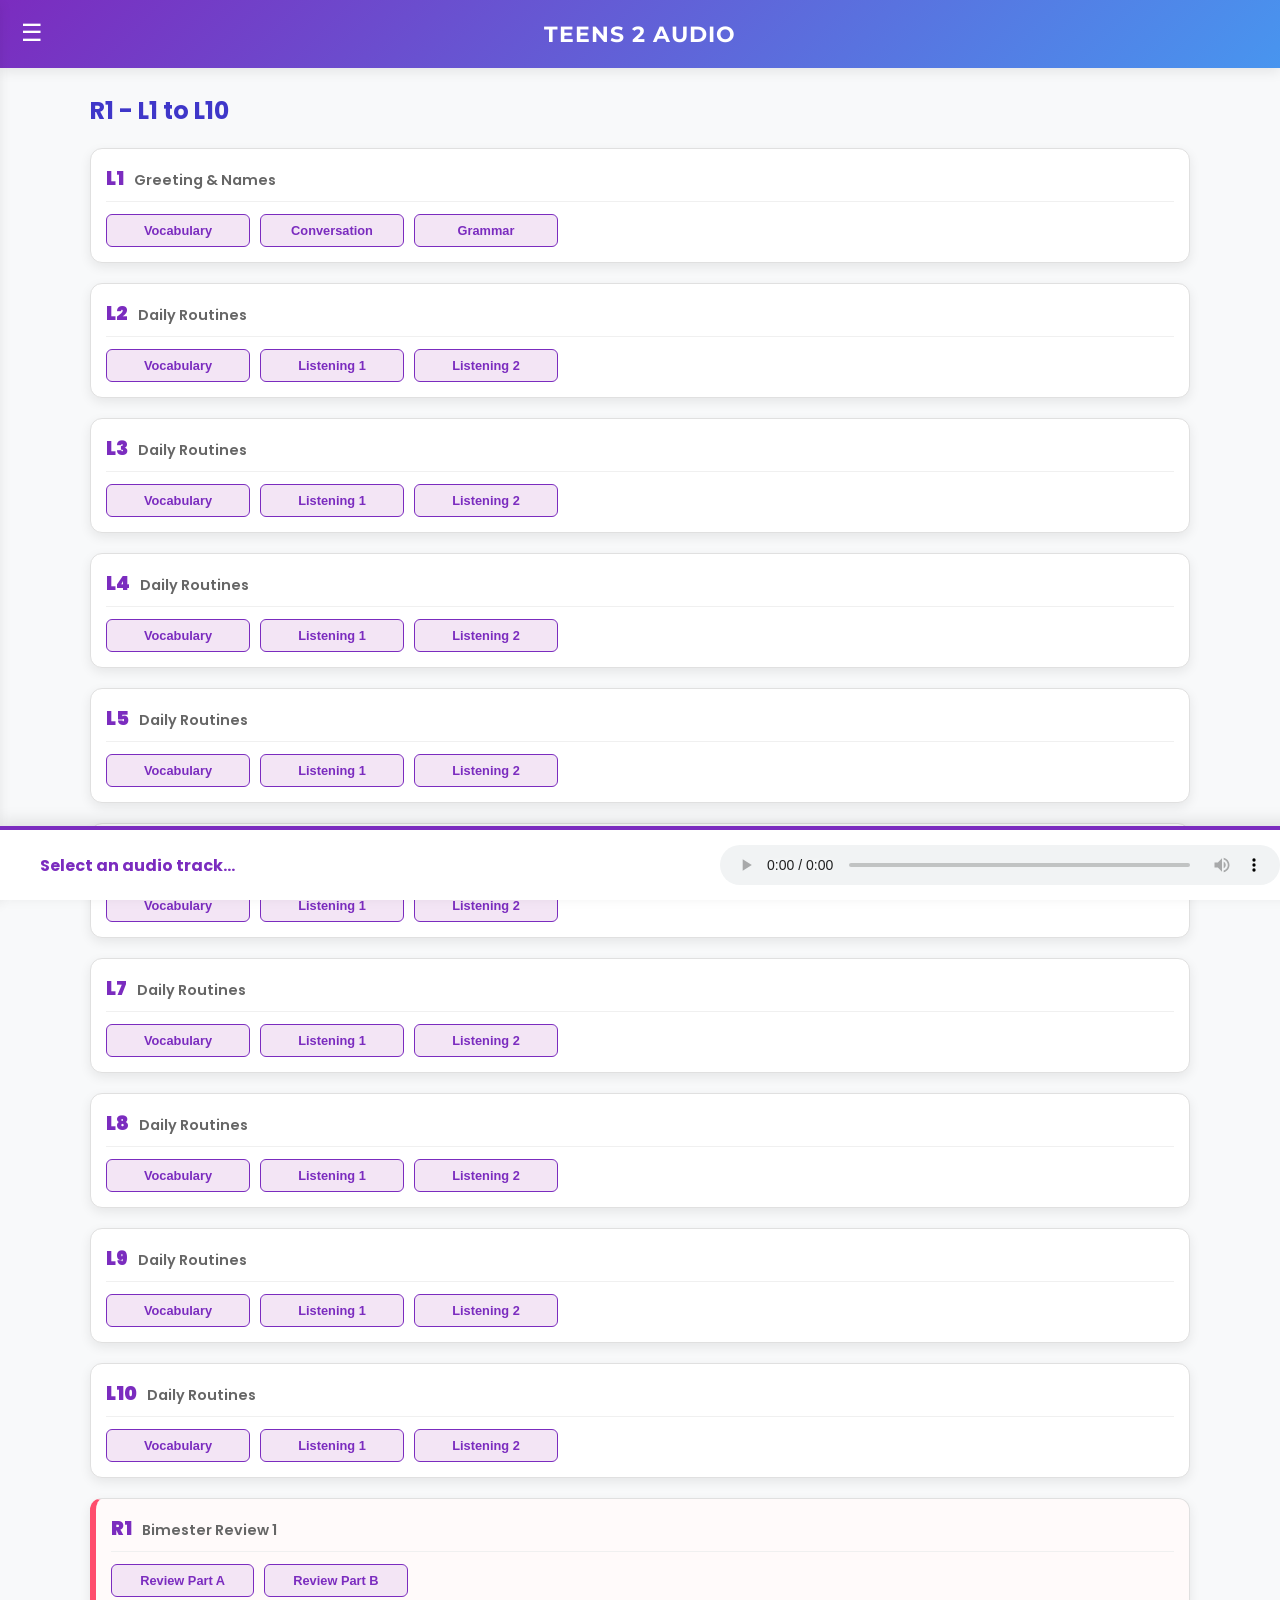
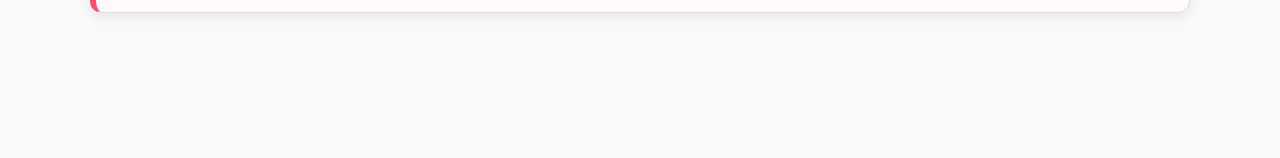
==== index.html @ f4401146 "teens2" ====
<!DOCTYPE html>
<html lang="en">
<head>
    <meta charset="UTF-8">
    <meta name="viewport" content="width=device-width, initial-scale=1.0">
    <title>TEENS 2 AUDIO</title>
    <link href="https://fonts.googleapis.com/css2?family=Montserrat:wght@700&family=Poppins:wght@400;600;900&display=swap" rel="stylesheet">
    <link rel="stylesheet" href="style-audio.css">
</head>
<body>

    <header>
        <button id="menu-toggle">☰</button>
        <h1>TEENS 2 AUDIO</h1>
    </header>

    <nav id="sidebar">
        <div class="sidebar-header">TEENS 2 - UNITS</div>
        <ul class="sidebar-list" id="group-list"></ul>
    </nav>

    <main class="content-container">
        <h2 id="current-group-label" style="margin-bottom: 20px; color: var(--deep-blue);"></h2>
        <div id="lesson-container">
            <!-- Cards will be injected here -->
        </div>
    </main>

    <div id="player-bar">
        <div id="current-track-title">Select an audio track...</div>
        <audio id="main-audio-player" controls>
            <source src="" type="audio/mpeg">
        </audio>
    </div>

    <script src="audio-data.js"></script>
    <script>
        const audioPlayer = document.getElementById('main-audio-player');
        const trackTitle = document.getElementById('current-track-title');

        function init() {
            renderSidebar();
            loadGroup("R1");
            setupMenu();
        }

        function renderSidebar() {
            const list = document.getElementById('group-list');
            list.innerHTML = Object.keys(AUDIO_DATABASE).map(key => `
                <li onclick="loadGroup('${key}')">${AUDIO_DATABASE[key].label}</li>
            `).join('');
        }

        function loadGroup(groupId) {
            const groupData = AUDIO_DATABASE[groupId];
            document.getElementById('current-group-label').innerText = groupData.label;
            const container = document.getElementById('lesson-container');
            
            container.innerHTML = groupData.lessons.map(lesson => `
                <div class="lesson-card ${lesson.isReview ? 'review-card' : ''}">
                    <div class="card-header">
                        <span class="lesson-id">${lesson.id}</span>
                        <span class="lesson-title">${lesson.title}</span>
                    </div>
                    <div class="button-grid">
                        ${lesson.tracks.map(track => `
                            <button class="track-btn" 
                                onclick="playAudio('${track.file}', '${lesson.id} - ${track.label}', this)">
                                ${track.label}
                            </button>
                        `).join('')}
                    </div>
                </div>
            `).join('');

            document.getElementById('sidebar').classList.remove('active');
            window.scrollTo(0,0);
        }

        window.playAudio = function(file, fullTitle, btnElement) {
            // UI Update
            document.querySelectorAll('.track-btn').forEach(b => b.classList.remove('active'));
            btnElement.classList.add('active');

            // Audio Update
            trackTitle.innerText = fullTitle;
            audioPlayer.src = `audio/${file}`;
            audioPlayer.play();
        };

        function setupMenu() {
            document.getElementById('menu-toggle').onclick = (e) => {
                e.stopPropagation();
                document.getElementById('sidebar').classList.toggle('active');
            };
            document.addEventListener('click', () => {
                document.getElementById('sidebar').classList.remove('active');
            });
            document.getElementById('sidebar').onclick = (e) => e.stopPropagation();
        }

        init();
    </script>
</body>
</html>
---- style-audio.css ----
:root {
    --primary-purple: #7b2cbf; /* Richer Purple */
    --light-purple: #f3e5f5;
    --accent-blue: #4895ef;
    --deep-blue: #3f37c9;
    --bg-gray: #f8f9fa;
    --text-dark: #2c3e50;
    --white: #ffffff;
    --shadow: 0 4px 12px rgba(0,0,0,0.08);
}

body {
    font-family: 'Poppins', sans-serif;
    background-color: var(--bg-gray);
    margin: 0; padding: 0;
    color: var(--text-dark);
    padding-bottom: 120px;
}

header {
    background: linear-gradient(135deg, var(--primary-purple), var(--accent-blue));
    color: white; padding: 20px; text-align: center;
    font-family: 'Montserrat', sans-serif; box-shadow: var(--shadow);
}

header h1 { margin: 0; font-size: 1.4rem; letter-spacing: 1px; }

.content-container {
    max-width: 1100px; margin: 25px auto; padding: 0 15px;
}

/* The Lesson Card */
.lesson-card {
    background: var(--white);
    border-radius: 12px;
    padding: 15px;
    margin-bottom: 20px;
    border: 1px solid #e0e0e0;
    box-shadow: var(--shadow);
    display: flex;
    flex-direction: column;
}

.lesson-card.review-card {
    border-left: 6px solid #ff4d6d;
    background: #fffafa;
}

.card-header {
    display: flex;
    align-items: baseline;
    gap: 10px;
    margin-bottom: 12px;
    border-bottom: 1px solid #f0f0f0;
    padding-bottom: 8px;
}

.lesson-id { font-weight: 900; font-size: 1.2rem; color: var(--primary-purple); }
.lesson-title { font-size: 0.9rem; font-weight: 600; color: #666; }

/* The Audio Buttons Grid inside each card */
.button-grid {
    display: grid;
    grid-template-columns: repeat(auto-fill, minmax(130px, 1fr));
    gap: 10px;
}

.track-btn {
    background: var(--light-purple);
    border: 1px solid var(--primary-purple);
    color: var(--primary-purple);
    padding: 8px 12px;
    border-radius: 6px;
    font-size: 0.8rem;
    font-weight: 600;
    cursor: pointer;
    transition: 0.2s;
    text-align: center;
}

.track-btn:hover {
    background: var(--primary-purple);
    color: white;
}

.track-btn.active {
    background: var(--accent-blue);
    border-color: var(--deep-blue);
    color: white;
    box-shadow: 0 0 8px rgba(72, 149, 239, 0.5);
}

/* Sidebar & Player remain similar but with updated colors */
#sidebar {
    position: fixed; top: 0; left: -280px; width: 280px; height: 100%;
    background: var(--white); z-index: 2000; transition: 0.3s; box-shadow: var(--shadow);
}
#sidebar.active { left: 0; }
.sidebar-header { background: var(--primary-purple); color: white; padding: 20px; font-weight: bold; }
.sidebar-list li { padding: 15px 20px; border-bottom: 1px dotted #eee; cursor: pointer; }
.sidebar-list li:hover { background: var(--light-purple); }

#player-bar {
    position: fixed; bottom: 0; left: 0; width: 100%;
    background: white; border-top: 4px solid var(--primary-purple);
    padding: 15px; display: flex; flex-direction: column; align-items: center;
    box-shadow: 0 -5px 15px rgba(0,0,0,0.1); z-index: 3000;
}
#current-track-title { font-weight: bold; margin-bottom: 10px; color: var(--primary-purple); }
audio { width: 100%; max-width: 600px; height: 40px; }

#menu-toggle { position: absolute; left: 15px; top: 18px; background: none; border: none; color: white; font-size: 1.5rem; cursor: pointer; }

@media (min-width: 768px) {
    #player-bar { flex-direction: row; justify-content: space-between; padding: 15px 40px; }
    #current-track-title { margin-bottom: 0; }
}
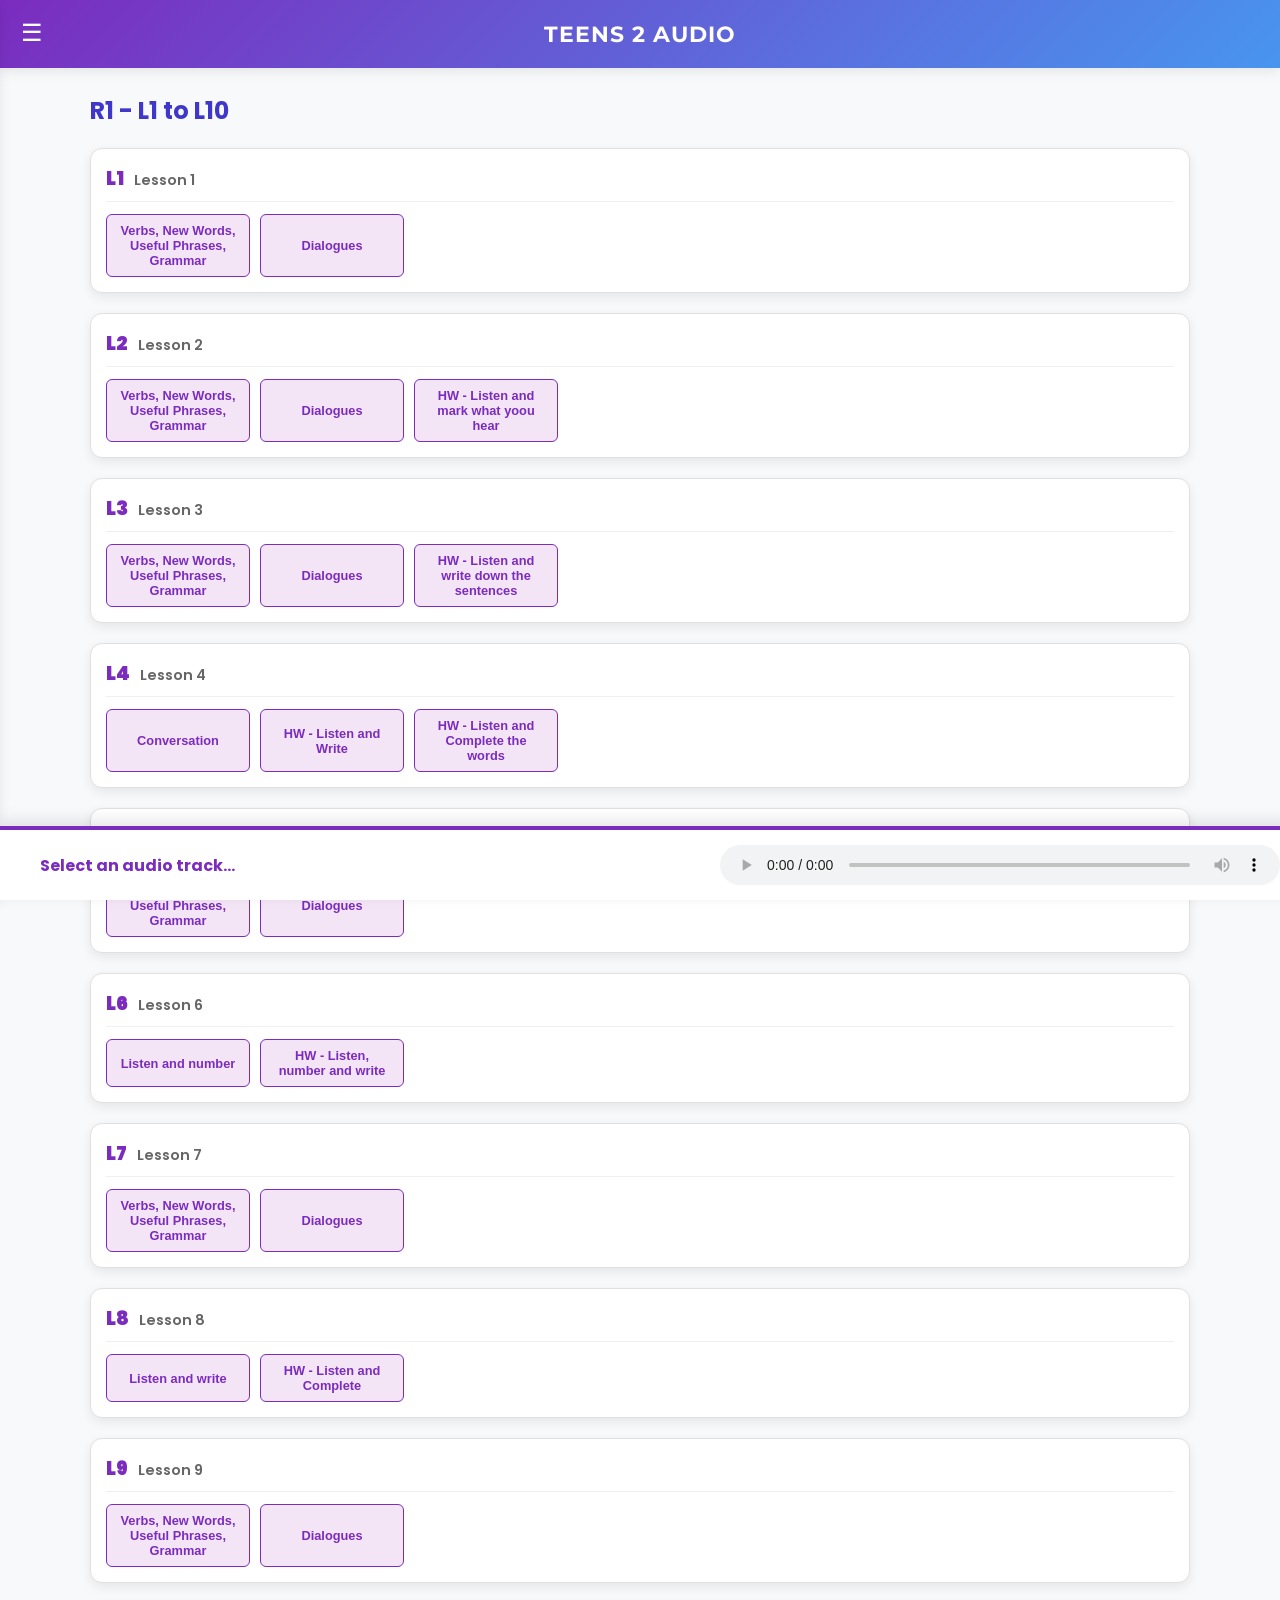
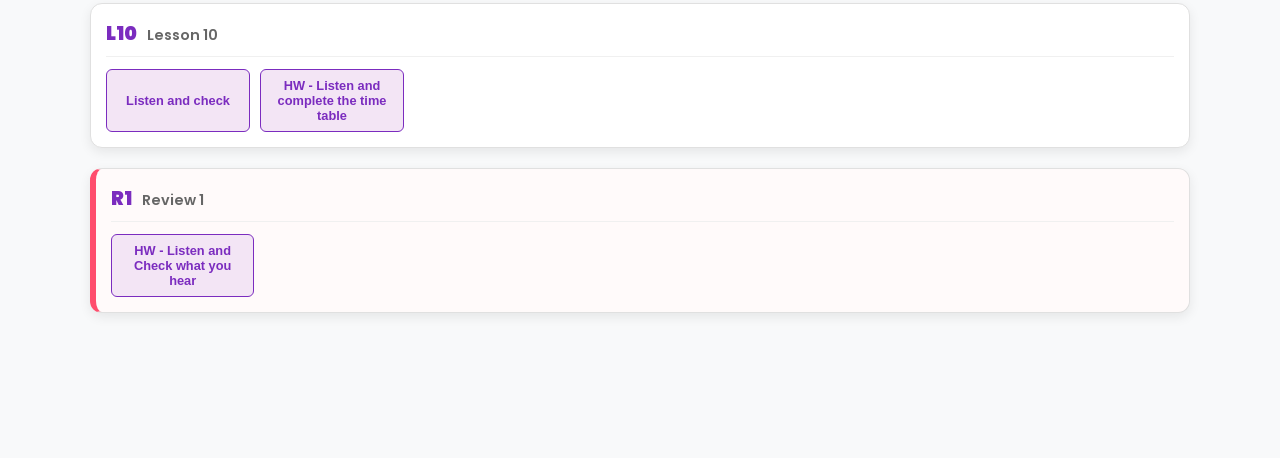
==== commit 5b16c4d4: "Webpage complete" ====
--- a/index.html
+++ b/index.html
@@ -51,31 +51,48 @@
             `).join('');
         }
 
-        function loadGroup(groupId) {
-            const groupData = AUDIO_DATABASE[groupId];
-            document.getElementById('current-group-label').innerText = groupData.label;
-            const container = document.getElementById('lesson-container');
-            
-            container.innerHTML = groupData.lessons.map(lesson => `
-                <div class="lesson-card ${lesson.isReview ? 'review-card' : ''}">
-                    <div class="card-header">
-                        <span class="lesson-id">${lesson.id}</span>
-                        <span class="lesson-title">${lesson.title}</span>
-                    </div>
-                    <div class="button-grid">
-                        ${lesson.tracks.map(track => `
-                            <button class="track-btn" 
-                                onclick="playAudio('${track.file}', '${lesson.id} - ${track.label}', this)">
-                                ${track.label}
-                            </button>
-                        `).join('')}
-                    </div>
-                </div>
-            `).join('');
+function loadGroup(groupId) {
+    const groupData = AUDIO_DATABASE[groupId];
 
-            document.getElementById('sidebar').classList.remove('active');
-            window.scrollTo(0,0);
+    // 1. Check if this specific page requires a password
+    if (groupData.requiresPassword) {
+        const userInput = prompt("This section is password protected. Enter Code:");
+
+        if (userInput !== groupData.password) {
+            // If they click cancel or type it wrong
+            alert("Incorrect Password. Access Denied.");
+            return; // STOP HERE - Do not load the page
         }
+        
+        // If they got it right, the code continues below...
+        alert("Access Granted!");
+    }
+
+    // 2. Loading Logic (Runs if password is correct OR not required)
+    document.getElementById('current-group-label').innerText = groupData.label;
+    const container = document.getElementById('lesson-container');
+    
+    container.innerHTML = groupData.lessons.map(lesson => `
+        <div class="lesson-card ${lesson.isReview ? 'review-card' : ''}">
+            <div class="card-header">
+                <span class="lesson-id">${lesson.id}</span>
+                <span class="lesson-title">${lesson.title}</span>
+            </div>
+            <div class="button-grid">
+                ${lesson.tracks.map(track => `
+                    <button class="track-btn" 
+                        onclick="playAudio('${track.file}', '${lesson.id} - ${track.label}', this)">
+                        ${track.label}
+                    </button>
+                `).join('')}
+            </div>
+        </div>
+    `).join('');
+
+    // Close the menu and scroll to top
+    document.getElementById('sidebar').classList.remove('active');
+    window.scrollTo(0,0);
+}
 
         window.playAudio = function(file, fullTitle, btnElement) {
             // UI Update
@@ -85,7 +102,7 @@
             // Audio Update
             trackTitle.innerText = fullTitle;
             audioPlayer.src = `audio/${file}`;
-            audioPlayer.play();
+            // audioPlayer.play(); //commenting to disable auto play
         };
 
         function setupMenu() {
